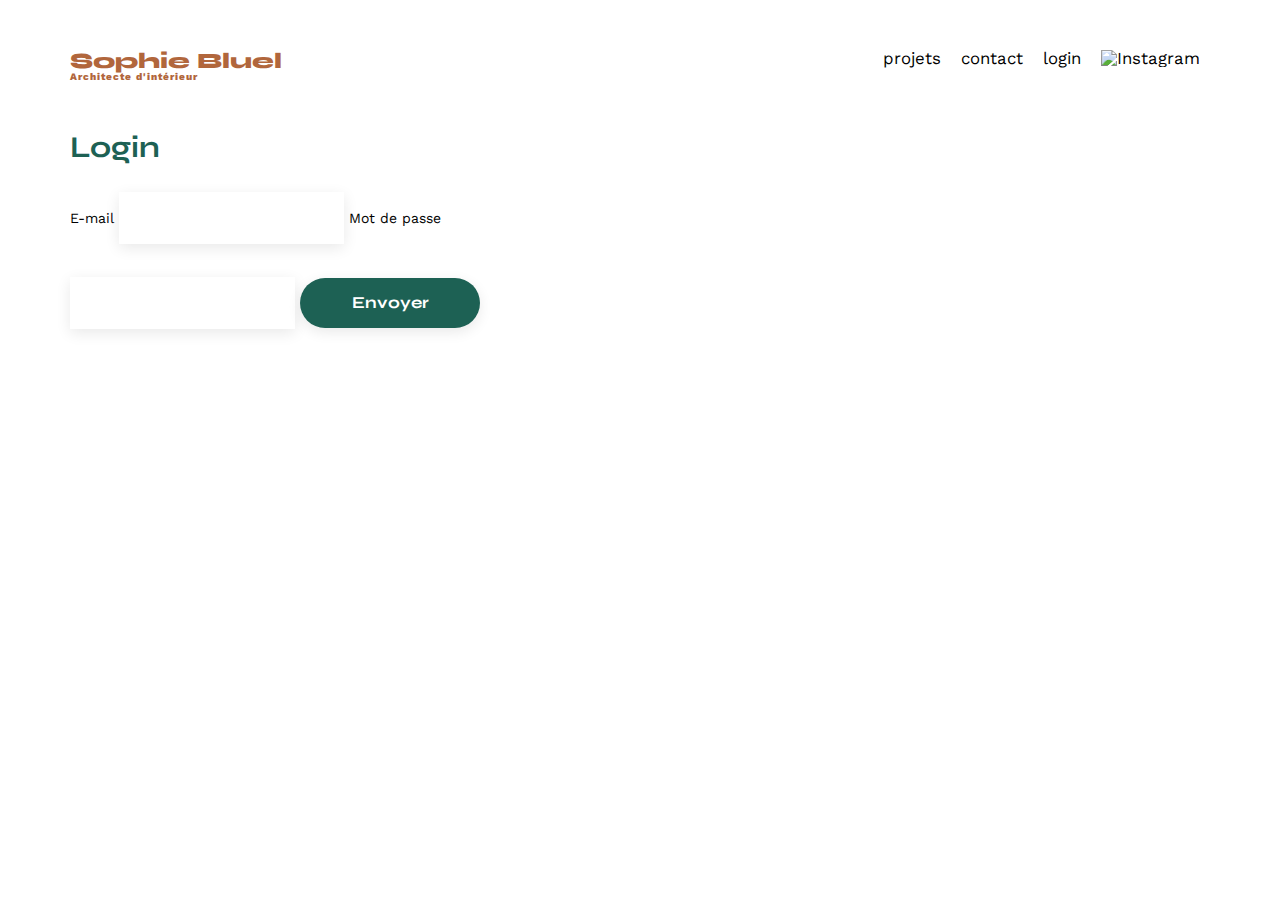
==== FrontEnd/login.html @ 56d261b2 "ajout des filtres" ====
<!DOCTYPE html>
<html lang="fr">
<head>
	<meta charset="UTF-8">
	<title>Sophie Bluel - Architecte d'intérieur</title>
	<meta name="viewport" content="width=device-width, initial-scale=1.0">
	<link rel="preconnect" href="https://fonts.googleapis.com">
	<link rel="preconnect" href="https://fonts.gstatic.com" crossorigin>
	<link href="https://fonts.googleapis.com/css2?family=Syne:wght@700;800&family=Work+Sans&display=swap" rel="stylesheet">
	<meta name="description" content="">
	<link rel="stylesheet" href="./assets/style.css">
</head>
<body>
<header>
	<h1>Sophie Bluel <span>Architecte d'intérieur</span></h1>
	<nav>
		<ul>
			<li>projets</li>
			<li>contact</li>
			<li>login</li>
			<li><img src="./assets/icons/instagram.png" alt="Instagram"></li>
		</ul>
	</nav>
</header>
    <main>
        <div class="field">
            <h2>Login</h2>
        <form>
            <div class="logfieled">
            <label for="email">E-mail</label>
            <input type="email" id="email" name="email">
            <label for="password">Mot de passe</p>
            <input type="password" id="password" name="password">
            <input type="submit"value="Envoyer">
        </form>
    </div>
    </main>
    <script src="index.js"></script>
</body>
</html>
---- FrontEnd/assets/style.css ----
/* http://meyerweb.com/eric/tools/css/reset/
   v2.0 | 20110126
   License: none (public domain)
*/

html, body, div, span, applet, object, iframe,
h1, h2, h3, h4, h5, h6, p, blockquote, pre,
a, abbr, acronym, address, big, cite, code,
del, dfn, em, img, ins, kbd, q, s, samp,
small, strike, strong, sub, sup, tt, var,
b, u, i, center,
dl, dt, dd, ol, ul, li,
fieldset, form, label, legend,
table, caption, tbody, tfoot, thead, tr, th, td,
article, aside, canvas, details, embed,
figure, figcaption, footer, header, hgroup,
menu, nav, output, ruby, section, summary,
time, mark, audio, video {
	margin: 0;
	padding: 0;
	border: 0;
	font-size: 100%;
	font: inherit;
	vertical-align: baseline;
}
/* HTML5 display-role reset for older browsers */
article, aside, details, figcaption, figure,
footer, header, hgroup, menu, nav, section {
	display: block;
}
body {
	line-height: 1;
}
ol, ul {
	list-style: none;
}
blockquote, q {
	quotes: none;
}
blockquote:before, blockquote:after,
q:before, q:after {
	content: '';
	content: none;
}
table {
	border-collapse: collapse;
	border-spacing: 0;
}
/** end reset css**/
body {
	max-width: 1140px;
	margin:auto;
	font-family: 'Work Sans' ;
	font-size: 14px;
}
header {
	display: flex;
	justify-content: space-between;
	margin: 50px 0
}
section {
	margin: 50px 0
}

h1{
	display: flex;
	flex-direction: column;
	font-family: 'Syne';
	font-size: 22px;
	font-weight: 800;
	color: #B1663C
}

h1 > span {
	font-family: 'Work Sans';
	font-size:10px;
	letter-spacing: 0.1em;
;
}

h2{
	font-family: 'Syne';
	font-weight: 700;
	font-size: 30px;
	color: #1D6154
}
nav ul {
	display: flex;
	align-items: center;
	list-style-type: none;

}
nav li {
	padding: 0 10px;
	font-size: 1.2em;
}

li:hover {
	color: #B1663C;
}
#introduction {
	display: flex;
	align-items: center;
}
#introduction figure {
	flex: 1
}
#introduction img {
	display: block;
	margin: auto;
	width: 80%;
}

#introduction article {
	flex: 1
}
#introduction h2 {
	margin-bottom: 1em;
}

#introduction p {
	margin-bottom: 0.5em;
}
#portfolio h2 {
	text-align: center;
	margin-bottom: 1em;
}
.gallery {
	width: 100%;
	display: grid;
	grid-template-columns: 1fr 1fr 1fr;
	grid-column-gap: 20px;
	grid-row-gap: 20px;
}

.gallery img {
	width: 100%;

}
#contact {
	width: 50%;
margin: auto;
}
#contact > * {
	text-align: center;

}
#contact h2{
	margin-bottom: 20px;
}
#contact form {
	text-align: left;
	margin-top:30px;
	display: flex;
	flex-direction: column;
}

#contact input {
	height: 50px;
	font-size: 1.2em;
	border: none;
	box-shadow: 0px 4px 14px rgba(0, 0, 0, 0.09);
}
#contact label {
	margin: 2em 0 1em 0;
}
#contact textarea {
	border: none;
	box-shadow: 0px 4px 14px rgba(0, 0, 0, 0.09);
}

input[type="submit"]{
	font-family: 'Syne';
	font-weight: 700;
	color: white;
	background-color: #1D6154;
	margin : 2em auto ;
	width: 180px;
	text-align: center;
	border-radius: 60px ;
}

footer nav ul {
	display: flex;
	justify-content: flex-end;
	margin: 2em
}

/*******classajouté****/
#portfolio .menucategory{
	display: flex;
	justify-content: center;
	gap:40px;
	padding-bottom: 20px;
}
.menucategory button{
	border-radius: 50px;
	color: #1D6154;
	font-size: 18px;
	padding: 12px;

}
/****login****/
.field form{
	
	text-align: left;
	margin-top:30px;
	display: flex;
	flex-direction: column;
}
.field input {
	height: 50px;
	font-size: 1.2em;
	border: none;
	box-shadow: 0px 4px 14px rgba(0, 0, 0, 0.09);
}
#contact label {
	margin: 2em 0 1em 0;
}
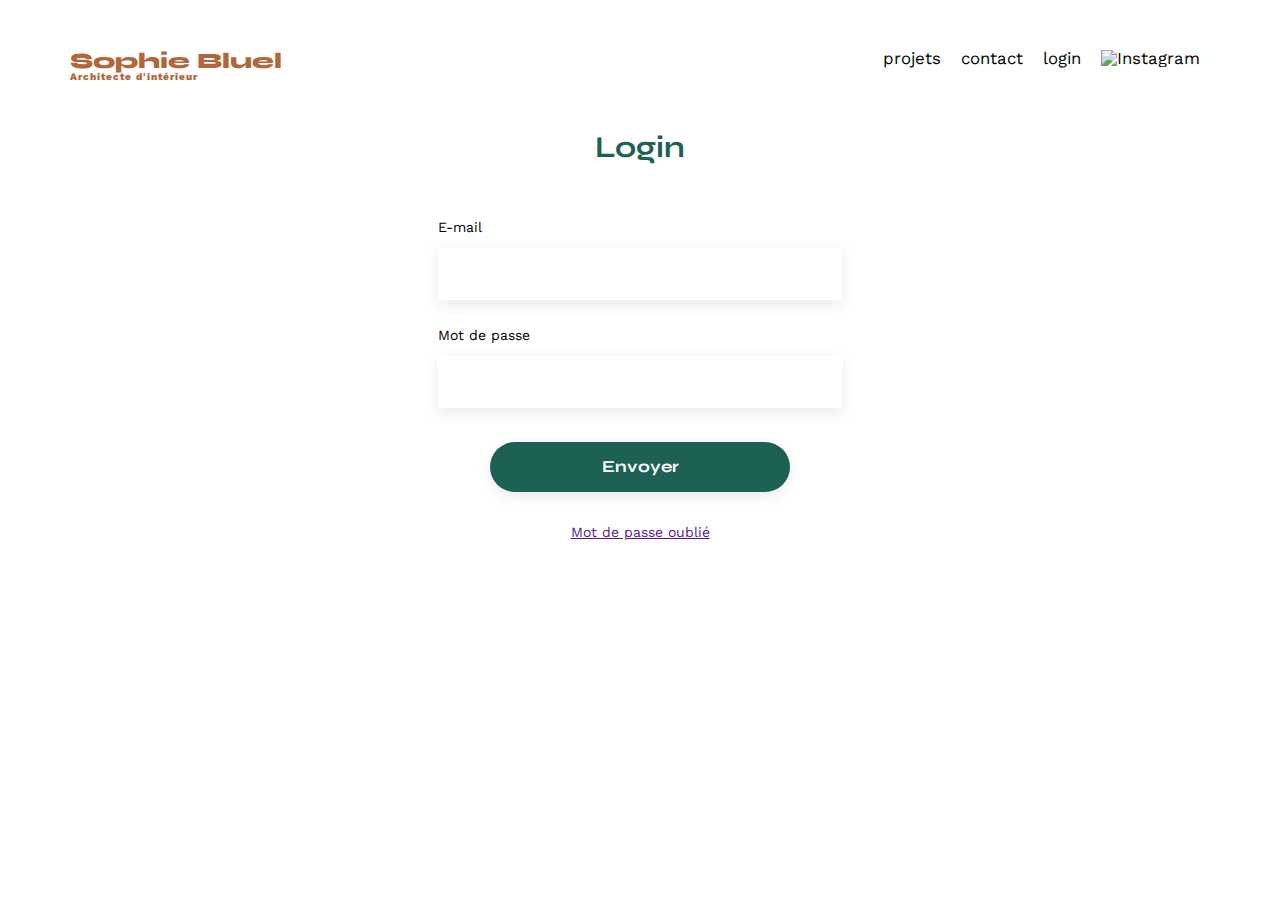
==== commit 9d56cf88: "store the token  failed catch" ====
--- a/FrontEnd/login.html
+++ b/FrontEnd/login.html
@@ -23,18 +23,19 @@
 	</nav>
 </header>
     <main>
-        <div class="field">
+        <section class="field">
             <h2>Login</h2>
-        <form>
-            <div class="logfieled">
+        <form id="tow">
             <label for="email">E-mail</label>
             <input type="email" id="email" name="email">
-            <label for="password">Mot de passe</p>
+            <label for="password">Mot de passe</label>
             <input type="password" id="password" name="password">
             <input type="submit"value="Envoyer">
         </form>
-    </div>
+		<p><a href="">Mot de passe oublié</a></p>
+    </section>
     </main>
-    <script src="index.js"></script>
+   
+	<script src="login.js"></script>
 </body>
 </html>--- a/FrontEnd/assets/style.css
+++ b/FrontEnd/assets/style.css
@@ -178,6 +178,7 @@
 	width: 180px;
 	text-align: center;
 	border-radius: 60px ;
+	display: block;
 }
 
 footer nav ul {
@@ -201,19 +202,40 @@
 
 }
 /****login****/
+.field{
+	width: 50%;
+	margin: auto;
+	display: flex;
+	flex-direction: column;
+	align-items: center;
+}
+.field h2{
+	display: flex;
+justify-content: center;
+}
 .field form{
 	
 	text-align: left;
 	margin-top:30px;
 	display: flex;
 	flex-direction: column;
+	
 }
 .field input {
 	height: 50px;
+	width: 400px;
 	font-size: 1.2em;
 	border: none;
 	box-shadow: 0px 4px 14px rgba(0, 0, 0, 0.09);
-}
-#contact label {
-	margin: 2em 0 1em 0;
-}+	display: flex;
+	justify-content: center;
+}
+.field label {
+	margin: 2em 0 1em 0em;
+	display:block;
+	margin-left: 0;
+}
+input[type="submit"]{
+	width: 300px;
+	display: flex;
+justify-content: center; }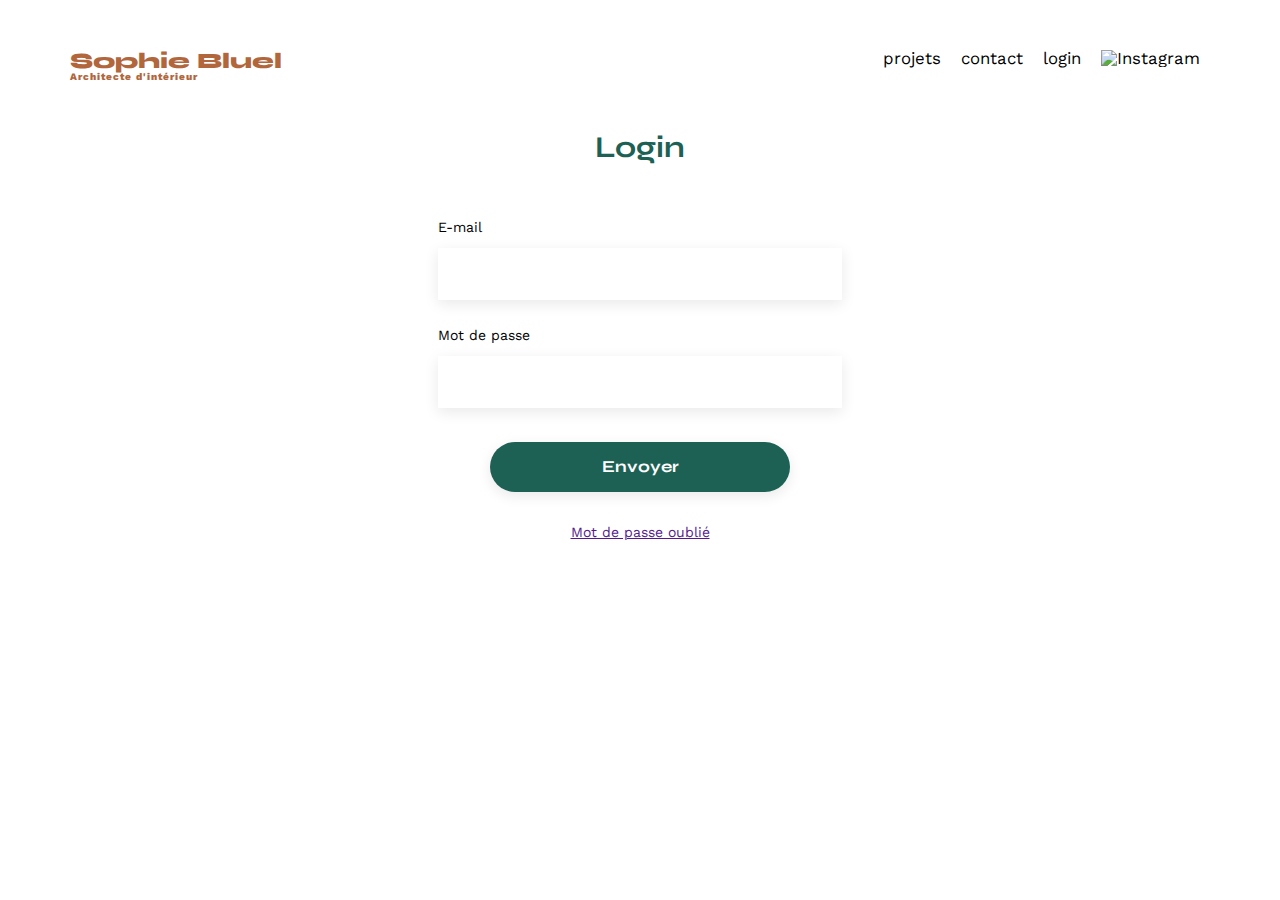
==== commit 6ee4f204: "ajout des modales" ====
--- a/FrontEnd/login.html
+++ b/FrontEnd/login.html
@@ -25,6 +25,7 @@
     <main>
         <section class="field">
             <h2>Login</h2>
+			<div class="errorlogin"></div>
         <form id="tow">
             <label for="email">E-mail</label>
             <input type="email" id="email" name="email">
--- a/FrontEnd/assets/style.css
+++ b/FrontEnd/assets/style.css
@@ -238,4 +238,122 @@
 input[type="submit"]{
 	width: 300px;
 	display: flex;
-justify-content: center; }+justify-content: center; }
+
+
+/******modal*******/
+#portfolio a{
+	text-decoration: none;
+	color: black;
+	font-size: 12px;
+	padding-left: 40px;
+}
+#portfolio i{
+	padding-right: 10px;
+}
+#modal {
+	position: fixed;
+	top:0;
+	left:0;
+	width:100%;
+	height:100% ;
+	background:rgb(0, 0, 0, 0.7);
+	
+	display: flex;
+	justify-content: center;
+	align-items: center;
+	display: none;
+}
+ .modal1{
+	width: 450px;
+	height: 430px;
+	background-color:#fff;
+   position: relative;
+	display: flex;
+	flex-direction: column;
+	align-items: center;
+
+}
+.close{
+	position:absolute;
+	right: 15px;
+	top:15px;
+	cursor: pointer;
+	
+}
+
+.modal1 p{
+	color:black;
+	font-size: 18px;
+	font-weight:500;
+	padding-top: 30px;
+	
+}
+.modal1 hr{
+width: 300px;
+
+background-color:gainsboro;
+}
+.modal1 button{
+	font-family: 'Syne';
+	font-weight: 700;
+	color: white;
+	background-color: #1D6154;
+	margin : 2em auto ;
+	width: 180px;
+	text-align: center;
+	border-radius: 60px ;
+	display: block;
+	height: 36px;
+}
+.Modalgalerie{
+	height: 80%;
+}
+/******deuxieme modale***/
+.secondModal{
+	display: none;
+}
+
+.fa-arrow-left{
+	position:absolute;
+	left:20px;
+	top:20px;
+	cursor: pointer;
+}
+.modalform{
+	display: flex;
+	flex-direction: column;
+	
+}
+
+.modalform  input {
+	height: 35px;
+	width: 400px;
+	font-size: 1.2em;
+	border: none;
+	box-shadow: 0px 4px 14px rgba(0, 0, 0, 0.09);
+	display: flex;
+	justify-content: center;
+	margin-bottom: 10px;
+}
+#categoryInput {
+	height: 35px;
+	width: 400px;
+	font-size: 1.2em;
+	border: none;
+	box-shadow: 0px 4px 14px rgba(0, 0, 0, 0.09);
+	display: flex;
+	justify-content: center;
+	margin-bottom: 20px;
+}
+.addgalerie{
+	height: 40%;
+}
+.modal1 .modal2btn{
+	background-color:rgb(190, 186, 186);
+	border: none;
+}
+.modalform label{
+	padding-bottom: 10px;
+	color: grey;
+}
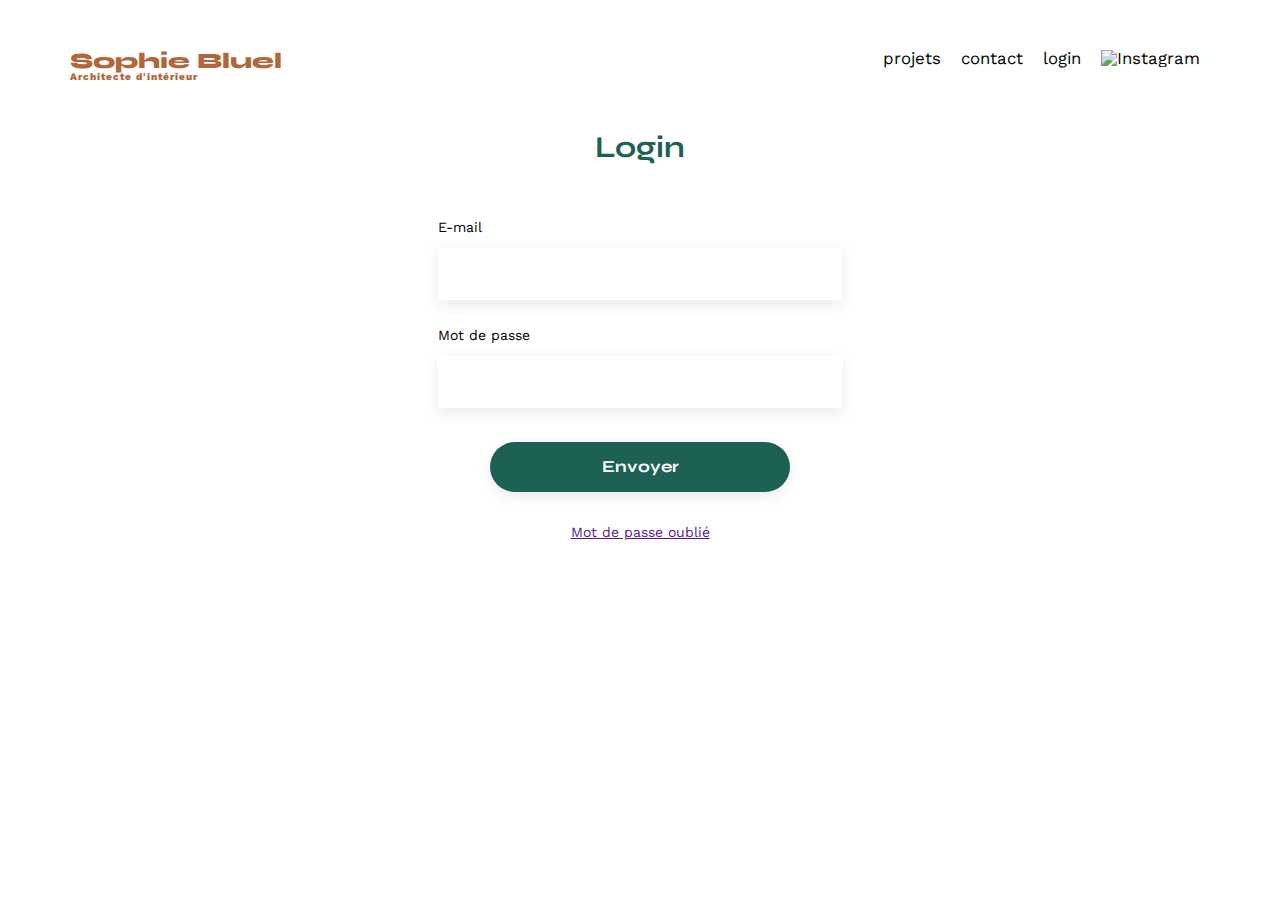
==== commit df6a1210: "suppression des travaux" ====
--- a/FrontEnd/login.html
+++ b/FrontEnd/login.html
@@ -38,5 +38,6 @@
     </main>
    
 	<script src="login.js"></script>
+
 </body>
 </html>--- a/FrontEnd/assets/style.css
+++ b/FrontEnd/assets/style.css
@@ -202,6 +202,10 @@
 
 }
 /****login****/
+.login {
+	text-decoration: none;
+
+}
 .field{
 	width: 50%;
 	margin: auto;
@@ -242,6 +246,9 @@
 
 
 /******modal*******/
+.btnopenmodal{
+	display: none;
+}
 #portfolio a{
 	text-decoration: none;
 	color: black;
@@ -266,12 +273,13 @@
 }
  .modal1{
 	width: 450px;
-	height: 430px;
+	height: 470px;
 	background-color:#fff;
    position: relative;
 	display: flex;
 	flex-direction: column;
 	align-items: center;
+	gap: 10px;
 
 }
 .close{
@@ -309,6 +317,38 @@
 .Modalgalerie{
 	height: 80%;
 }
+/******modalgalerie**/
+.Modalgalerie{
+	display:flex;
+	flex-wrap: wrap;
+	gap:10px;
+    width: 80%;
+	padding-left: 20px;
+	margin: 15px auto;
+}
+.Modalgalerie img{
+	max-width:60px;
+	
+
+}
+.Modalgalerie figure{
+	position:relative;
+}
+.bin{
+	position: absolute;
+	
+	right:4px;
+	top:2px;
+   background-color:black;
+color: white;
+padding: 3px;
+font-size: 9px;
+}
+
+
+	
+
+
 /******deuxieme modale***/
 .secondModal{
 	display: none;
@@ -357,3 +397,63 @@
 	padding-bottom: 10px;
 	color: grey;
 }
+.contenairNew-img{
+	display :flex;
+	flex-direction: column;
+	align-items: center;
+	background: #E8F1F7;
+	gap: 5px;
+	height: 140px;
+	padding-bottom: 15px;
+	width: 320px;
+	margin:8px auto;
+
+}
+.contenairNew-img i{
+	color: #B9C5CC;
+	font-size: 48px;
+	margin-bottom: 5px;
+	margin-top: 18px
+}
+.modalform input[type="file"] {
+	display: none; }
+.modalform-textAddPhoto{
+	color: #306685;
+	
+	font-weight: 500;
+	font-size: 14px;
+	line-height: 8px;
+	cursor: pointer;
+	background: #CBD6DC;
+	border: none;
+	border-radius: 50px;
+	max-height: 36px;
+	max-width: 173px;
+	padding: 10px 23px;
+	text-align: center;
+}
+.modalform-desc{
+	color: #444444;
+
+	font-weight: 400;
+	font-size: 10px;
+	margin-bottom: 19px;
+}
+.modalform input[type="text"]{
+width: 320px;
+}
+.modalform select{
+	width: 320px;
+}
+#categoryInput{
+	width: 320px;
+}
+.active{
+	background: #1D6154;
+}
+.contenairNew-img img{
+	display: none;
+}
+.modalform button{
+	margin-top: 15px;
+}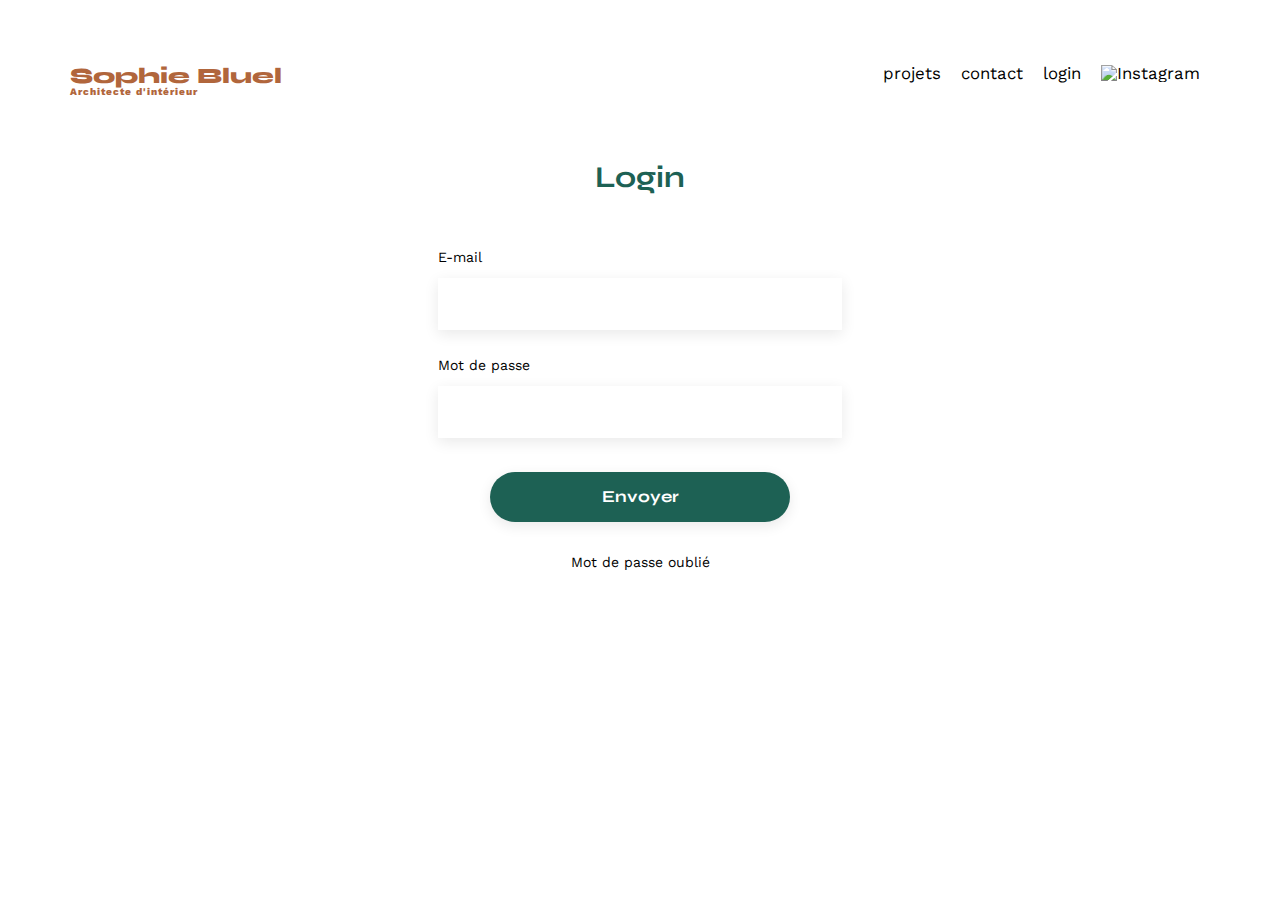
==== commit 86033b4a: "ajout de la barre et initialisation de la modal" ====
--- a/FrontEnd/login.html
+++ b/FrontEnd/login.html
@@ -31,7 +31,7 @@
             <input type="email" id="email" name="email">
             <label for="password">Mot de passe</label>
             <input type="password" id="password" name="password">
-            <input type="submit"value="Envoyer">
+            <input type="submit" value="Envoyer">
         </form>
 		<p><a href="">Mot de passe oublié</a></p>
     </section>
--- a/FrontEnd/assets/style.css
+++ b/FrontEnd/assets/style.css
@@ -22,6 +22,7 @@
 	font-size: 100%;
 	font: inherit;
 	vertical-align: baseline;
+
 }
 /* HTML5 display-role reset for older browsers */
 article, aside, details, figcaption, figure,
@@ -56,7 +57,7 @@
 header {
 	display: flex;
 	justify-content: space-between;
-	margin: 50px 0
+	margin: 65px 0
 }
 section {
 	margin: 50px 0
@@ -135,6 +136,7 @@
 
 .gallery img {
 	width: 100%;
+	height: 370px;
 
 }
 #contact {
@@ -191,20 +193,31 @@
 #portfolio .menucategory{
 	display: flex;
 	justify-content: center;
-	gap:40px;
+	gap:15px;
 	padding-bottom: 20px;
 }
 .menucategory button{
 	border-radius: 50px;
 	color: #1D6154;
 	font-size: 18px;
-	padding: 12px;
-
+	padding: 8px 15px;
+ border-color: #1D6154;
+ background-color: white;
+}
+.menucategory .clickBtn{
+	border-radius: 50px;
+	background-color: #1D6154;
+	color: white;
+	font-size: 18px;
+	padding: 8px 15px;
 }
 /****login****/
-.login {
+a {
 	text-decoration: none;
-
+color:black;
+}
+a :visited{
+	color: black;
 }
 .field{
 	width: 50%;
@@ -258,7 +271,7 @@
 #portfolio i{
 	padding-right: 10px;
 }
-#modal {
+.modal {
 	position: fixed;
 	top:0;
 	left:0;
@@ -328,6 +341,7 @@
 }
 .Modalgalerie img{
 	max-width:60px;
+	height: 80px;
 	
 
 }
@@ -343,6 +357,7 @@
 color: white;
 padding: 3px;
 font-size: 9px;
+cursor: pointer;
 }
 
 
@@ -456,4 +471,30 @@
 }
 .modalform button{
 	margin-top: 15px;
+}
+
+
+
+.edition{
+	background-color: black;
+	color: white;
+   display: none;
+	flex-direction: row;
+	text-align: center;
+	line-height: 38px;
+	align-items: center;
+	width: 100%;
+	background-color: black;
+	gap: 20px;
+	height: 40px;
+	position: absolute;
+	top: 0;
+	left: 0;
+	
+	
+
+}
+.edition i{
+
+padding-right:5px;	
 }